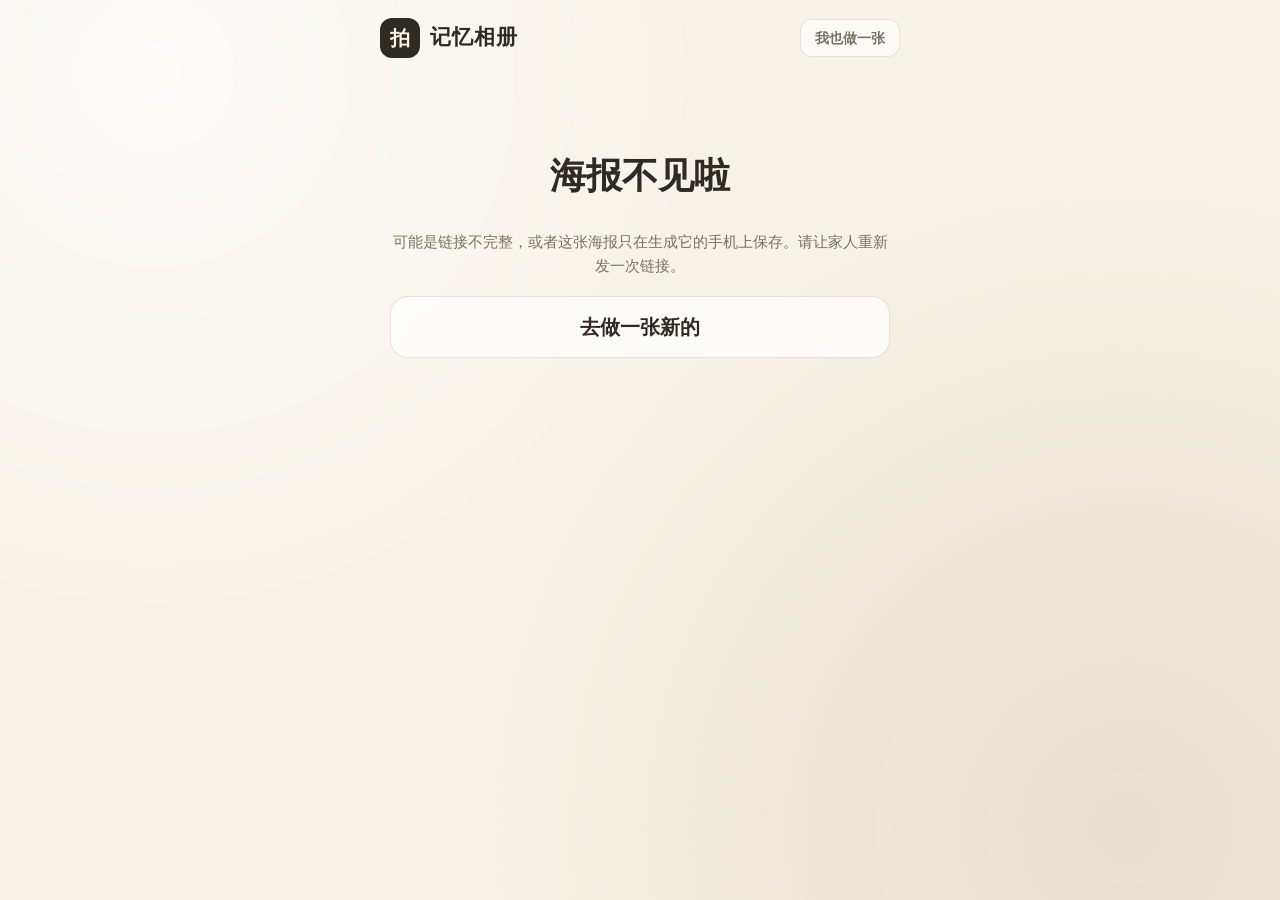
==== view.html @ f5deccc6 "Add files via upload" ====
<!DOCTYPE html>
<html lang="zh-CN">
<head>
  <meta charset="utf-8">
  <meta name="viewport" content="width=device-width, initial-scale=1, viewport-fit=cover">
  <meta name="theme-color" content="#F7F2E8">
  <meta name="description" content="家人做了一张纪念海报，扫码给TA留句话吧。">
  <title>家人的留言 · 记忆相册</title>
  <link rel="stylesheet" href="style.css?v=20261109k">
</head>
<body class="viewer-body">
  <main class="app viewer">
    <header class="top">
      <a class="brand" href="./">
        <span class="brand-mark">拍</span>
        <span class="brand-text">记忆相册</span>
      </a>
      <a class="icon-btn wide" href="./">我也做一张</a>
    </header>

    <div class="view-loading" id="view-loading">
      <div class="spinner"></div>
      <p>正在打开海报…</p>
    </div>

    <div id="view-content" class="hidden">
      <p class="eyebrow">家里有人把今天留下来了</p>

      <div class="poster-wrap" id="poster-wrap">
        <img id="poster-img" alt="家人的纪念海报">
      </div>

      <p class="view-meta" id="view-meta"></p>
      <a class="btn btn-primary" id="download" download="记忆相册-海报.jpg">保存这张海报</a>

      <div class="text-card hidden" id="text-card">
        <p class="tc-date" id="tc-date"></p>
        <h1 id="tc-title"></h1>
        <p class="tc-caption" id="tc-caption"></p>
        <p class="tc-story" id="tc-story"></p>
        <p class="tc-blessing" id="tc-blessing"></p>
        <p class="tc-note">图片加载失败或已过期时，这里显示文字版故事；留言仍会同步。</p>
      </div>

      <section class="comments-card">
        <div class="comments-head">
          <h2>家人的留言</h2>
          <span class="comments-count" id="comments-count"></span>
        </div>
        <p class="comments-intro" id="comments-intro">写下想对TA说的话，留言会同步到老人的海报上。</p>
        <div class="comment-list" id="comment-list"></div>

        <form class="comment-form" id="comment-form">
          <label class="field-label" for="comment-name">您的称呼</label>
          <input id="comment-name" name="name" maxlength="12" autocomplete="nickname" placeholder="比如：小敏、二儿子">
          <label class="field-label" for="comment-content">想说的话</label>
          <textarea id="comment-content" name="content" maxlength="200" rows="4" placeholder="比如：奶奶笑得真好看，周末回家看您。"></textarea>
          <div class="voice-row">
            <button class="voice-btn" id="comment-voice" type="button">
              <svg viewBox="0 0 24 24" width="26" height="26" fill="none" stroke="currentColor" stroke-width="2" stroke-linecap="round" stroke-linejoin="round" aria-hidden="true">
                <rect x="9" y="3" width="6" height="11" rx="3"></rect>
                <path d="M5 11a7 7 0 0 0 14 0M12 18v3M8 21h8"></path>
              </svg>
              <span id="comment-voice-label">点一下，说话</span>
            </button>
            <p class="voice-tip" id="comment-voice-tip">说的话会自动变成文字，可以再改</p>
            <button class="voice-keyboard" id="comment-voice-keyboard" type="button">没反应？用键盘话筒</button>
          </div>
          <button class="btn btn-primary" id="comment-submit" type="submit">写下留言</button>
          <button class="btn btn-ghost hidden" id="copy-comment" type="button">复制留言发给家人</button>
          <p class="comment-tip" id="comment-tip">留言发送后，老人打开海报就能看到。</p>
        </form>
      </section>

      <footer class="footer">
        <p>这张海报只通过这个链接分享给家人。</p>
        <p class="tiny">记忆相册 · 把今天留成一幅画</p>
      </footer>
    </div>

    <div id="view-error" class="view-error hidden">
      <h1>海报不见啦</h1>
      <p>可能是链接不完整，或者这张海报只在生成它的手机上保存。请让家人重新发一次链接。</p>
      <a class="btn btn-ghost" href="./">去做一张新的</a>
    </div>
  </main>

  <div class="toast" id="toast" role="status" aria-live="polite"></div>
  <script src="qrcode.js"></script>
  <script src="poster.js?v=20261109k"></script>
  <script src="sync.js?v=20261109k"></script>
  <script src="voice.js?v=20261109k"></script>
  <script src="view.js?v=20261109k"></script>
</body>
</html>
---- style.css ----
:root {
  --bg: #f7f2e8;
  --paper: #fffdf8;
  --ink: #2f2a23;
  --soft: #7a7162;
  --line: rgba(90, 76, 58, 0.14);
  --accent: #b4552d;
  --accent-deep: #8f3f20;
  --green: #5b7a5e;
  --shadow: 0 18px 40px rgba(91, 72, 45, 0.12);
}

* { box-sizing: border-box; -webkit-tap-highlight-color: transparent; }

html, body {
  margin: 0;
  padding: 0;
  background: var(--bg);
  color: var(--ink);
  font-family: "Noto Sans SC", "PingFang SC", "Hiragino Sans GB", "Microsoft YaHei", sans-serif;
  font-size: 18px;
  line-height: 1.6;
}

body::before {
  content: "";
  position: fixed;
  inset: 0;
  pointer-events: none;
  background:
    radial-gradient(circle at 12% 8%, rgba(255, 255, 255, 0.75), transparent 42%),
    radial-gradient(circle at 88% 92%, rgba(219, 206, 184, 0.55), transparent 46%);
  z-index: 0;
}

.hidden { display: none !important; }

.app {
  position: relative;
  z-index: 1;
  max-width: 560px;
  margin: 0 auto;
  padding: 18px 20px calc(28px + env(safe-area-inset-bottom));
}

/* 顶部 */
.top {
  display: flex;
  align-items: center;
  justify-content: space-between;
  gap: 12px;
  margin-bottom: 16px;
}

.brand {
  display: inline-flex;
  align-items: center;
  gap: 10px;
  text-decoration: none;
  color: var(--ink);
}

.brand-mark {
  width: 40px;
  height: 40px;
  display: grid;
  place-items: center;
  border-radius: 12px;
  background: var(--ink);
  color: #fff7ea;
  font-size: 20px;
  font-weight: 700;
  font-family: "Noto Serif SC", "Songti SC", serif;
}

.brand-text {
  font-size: 21px;
  font-weight: 700;
  font-family: "Noto Serif SC", "Songti SC", serif;
  letter-spacing: 1px;
}

.top-actions { display: flex; gap: 8px; }

.icon-btn {
  border: 1px solid var(--line);
  background: rgba(255, 255, 255, 0.7);
  color: var(--soft);
  width: 38px;
  height: 38px;
  border-radius: 12px;
  font-size: 15px;
  font-weight: 700;
  cursor: pointer;
  display: grid;
  place-items: center;
  text-decoration: none;
}

.icon-btn.wide { width: auto; padding: 0 14px; font-size: 14px; }

/* 步骤 */
.steps {
  display: flex;
  align-items: center;
  justify-content: center;
  gap: 10px;
  margin: 6px 0 18px;
}

.step-dot {
  width: 30px;
  height: 30px;
  border-radius: 50%;
  display: grid;
  place-items: center;
  font-size: 14px;
  font-weight: 700;
  color: var(--soft);
  background: rgba(255, 255, 255, 0.65);
  border: 1px solid var(--line);
}

.step-dot.active { background: var(--accent); color: #fff; border-color: transparent; }

.step-line { width: 36px; height: 2px; background: var(--line); }

/* 面板 */
.panel { display: none; animation: fade 0.28s ease; }
.panel.active { display: block; }

@keyframes fade {
  from { opacity: 0; transform: translateY(8px); }
  to { opacity: 1; transform: none; }
}

.hero-title {
  margin: 14px 0 6px;
  font-size: 40px;
  line-height: 1.25;
  font-family: "Noto Serif SC", "Songti SC", serif;
  letter-spacing: 1px;
}

.hero-sub, .panel-sub {
  margin: 0 0 22px;
  color: var(--soft);
  font-size: 17px;
}

.panel-title {
  margin: 8px 0 4px;
  font-size: 30px;
  line-height: 1.35;
  font-family: "Noto Serif SC", "Songti SC", serif;
}

.panel-title.center { text-align: center; }

/* 拍照卡片 */
.camera-card {
  display: flex;
  flex-direction: column;
  align-items: center;
  gap: 10px;
  padding: 46px 20px 40px;
  border-radius: 28px;
  background: linear-gradient(160deg, #fffdf8, #f1e8d8);
  border: 2px dashed rgba(180, 85, 45, 0.35);
  box-shadow: var(--shadow);
  cursor: pointer;
  text-align: center;
  transition: transform 0.15s ease;
}

.camera-card:active { transform: scale(0.985); }

.camera-icon { color: var(--accent); }

.camera-title { font-size: 26px; font-weight: 700; }

.camera-hint { color: var(--soft); font-size: 15px; }

.shot-preview {
  width: 100%;
  max-height: 320px;
  object-fit: cover;
  border-radius: 20px;
  box-shadow: var(--shadow);
  margin-bottom: 18px;
  background: #e7e0d3;
}

/* 按钮 */
.btn {
  display: flex;
  align-items: center;
  justify-content: center;
  width: 100%;
  min-height: 58px;
  padding: 14px 20px;
  border: none;
  border-radius: 18px;
  font-family: inherit;
  font-size: 20px;
  font-weight: 700;
  text-decoration: none;
  cursor: pointer;
  transition: transform 0.15s ease, opacity 0.15s ease;
}

.btn:active { transform: scale(0.985); opacity: 0.92; }

.btn-primary {
  background: linear-gradient(135deg, var(--accent), var(--accent-deep));
  color: #fff8ee;
  box-shadow: 0 14px 26px rgba(180, 85, 45, 0.28);
}

.btn-ghost {
  background: rgba(255, 255, 255, 0.72);
  color: var(--ink);
  border: 1px solid var(--line);
}

.btn-big { margin-top: 18px; }

.row { display: flex; gap: 12px; margin-top: 16px; }
.row .btn { flex: 1; }

/* 文字输入 */
textarea, input[type="text"], input[type="password"] {
  width: 100%;
  border: 1px solid var(--line);
  border-radius: 18px;
  background: rgba(255, 255, 255, 0.82);
  padding: 16px 16px;
  font-family: inherit;
  font-size: 18px;
  line-height: 1.6;
  color: var(--ink);
  outline: none;
  resize: vertical;
}

textarea:focus, input:focus { border-color: rgba(180, 85, 45, 0.55); }

/* 语音输入 */
.voice-row {
  display: flex;
  flex-direction: column;
  gap: 8px;
  margin-top: 12px;
}

.voice-btn {
  display: flex;
  align-items: center;
  justify-content: center;
  gap: 10px;
  width: 100%;
  padding: 14px 18px;
  border-radius: 18px;
  border: 2px dashed rgba(180, 85, 45, 0.38);
  background: rgba(255, 255, 255, 0.72);
  color: var(--accent-deep);
  font-family: inherit;
  font-size: 18px;
  font-weight: 700;
  cursor: pointer;
}

.voice-btn:disabled {
  opacity: 0.55;
  cursor: not-allowed;
}

.voice-btn.recording {
  border-style: solid;
  border-color: #b4552d;
  background: #b4552d;
  color: #fff8ee;
  animation: voicePulse 1.2s infinite;
}

.voice-btn.starting {
  border-style: solid;
  border-color: #d08a3c;
  background: #f0c987;
  color: #5a3a2e;
  animation: voicePulse 1.6s infinite;
}

.voice-btn.keyboard-mode {
  border-style: solid;
  border-color: rgba(180, 85, 45, 0.5);
  background: #fffaf1;
  color: #7a4a32;
}

.voice-btn svg { flex: none; }

.voice-keyboard {
  align-self: stretch;
  min-height: 46px;
  padding: 10px 14px;
  border: 1px dashed rgba(180, 85, 45, 0.45);
  border-radius: 12px;
  background: #fffaf1;
  color: var(--accent);
  font-size: 15px;
  font-weight: 600;
  cursor: pointer;
}

.voice-tip {
  margin: 0;
  text-align: center;
  font-size: 14px;
  line-height: 1.5;
  color: var(--soft);
}

.voice-tip.error {
  color: #a8432a;
  font-weight: 600;
}

.voice-keyboard.attention {
  border-color: #b4552d;
  background: #ffe9d6;
  animation: voicePulse 1.6s infinite;
}

@keyframes voicePulse {
  0%, 100% { box-shadow: 0 0 0 0 rgba(180, 85, 45, 0.3); }
  50% { box-shadow: 0 0 0 9px rgba(180, 85, 45, 0); }
}

/* 风格 */
.styles {
  display: grid;
  grid-template-columns: 1fr 1fr;
  gap: 14px;
  margin-bottom: 6px;
}

.style-card {
  display: flex;
  flex-direction: column;
  align-items: flex-start;
  gap: 2px;
  padding: 10px 10px 14px;
  border-radius: 22px;
  border: 2px solid transparent;
  background: rgba(255, 255, 255, 0.72);
  box-shadow: 0 8px 22px rgba(91, 72, 45, 0.08);
  cursor: pointer;
  font-family: inherit;
  text-align: left;
}

.style-card.selected {
  border-color: var(--accent);
  box-shadow: 0 12px 28px rgba(180, 85, 45, 0.2);
}

.style-swatch {
  width: 100%;
  height: 86px;
  border-radius: 14px;
  margin-bottom: 8px;
  overflow: hidden;
  box-shadow: inset 0 0 0 1px rgba(90, 60, 30, 0.08);
}

.style-swatch svg { display: block; width: 100%; height: 100%; }

.style-name { font-size: 20px; font-weight: 700; padding-left: 4px; }
.style-desc { font-size: 13px; color: var(--soft); padding-left: 4px; }

.ai-hint {
  margin: 14px 2px 0;
  font-size: 13px;
  color: var(--soft);
  text-align: center;
}

/* 结果 */
.poster-wrap {
  margin: 16px 0 18px;
  border-radius: 22px;
  overflow: hidden;
  box-shadow: 0 26px 50px rgba(70, 50, 28, 0.22);
  background: #fff;
}

.poster-wrap img { display: block; width: 100%; height: auto; }

.insight {
  background: rgba(255, 255, 255, 0.78);
  border: 1px solid var(--line);
  border-radius: 18px;
  padding: 14px 16px;
  margin-bottom: 16px;
  font-size: 15px;
}

.insight-head { font-weight: 700; color: var(--accent-deep); margin-bottom: 6px; }
.insight p { margin: 4px 0; color: var(--soft); }
.insight p span { color: var(--ink); font-weight: 700; margin-right: 8px; }
.insight b {
  display: inline-block;
  margin: 2px 6px 2px 0;
  padding: 2px 9px;
  border-radius: 999px;
  background: rgba(91, 122, 94, 0.12);
  color: var(--green);
  font-weight: 600;
}

.actions { display: flex; gap: 12px; }
.actions .btn { flex: 1; }
.result-actions { margin-top: 18px; flex-direction: column; }
.result-pair { width: 100%; }
.random-hint {
  margin: 8px 0 0;
  text-align: center;
  font-size: 14px;
  line-height: 1.5;
  color: var(--soft);
}

.qr-card {
  display: flex;
  align-items: center;
  gap: 16px;
  margin: 18px 0;
  padding: 16px;
  border-radius: 22px;
  background: rgba(255, 255, 255, 0.8);
  border: 1px solid var(--line);
}

.qr-card img { width: 128px; height: 128px; border-radius: 12px; background: #fff; }

.qr-info strong { font-size: 17px; }
.qr-info p { margin: 4px 0 8px; font-size: 14px; color: var(--soft); }
.qr-info a { color: var(--accent-deep); font-size: 14px; font-weight: 700; }

.sync-note {
  margin: -4px 0 6px;
  text-align: center;
  font-size: 13px;
  color: var(--soft);
}

/* 页脚 */
.footer {
  margin-top: 30px;
  text-align: center;
  color: var(--soft);
  font-size: 13px;
}

.footer p { margin: 4px 0; }
.footer .tiny { opacity: 0.75; font-size: 12px; }

/* 加载 */
.loading {
  position: fixed;
  inset: 0;
  z-index: 50;
  display: grid;
  place-items: center;
  background: rgba(247, 242, 232, 0.9);
  backdrop-filter: blur(5px);
}

.loading-card {
  width: min(86%, 340px);
  padding: 30px 24px;
  border-radius: 26px;
  background: var(--paper);
  box-shadow: var(--shadow);
  text-align: center;
}

.pulse { display: flex; justify-content: center; gap: 9px; margin-bottom: 18px; }

.pulse span {
  width: 12px;
  height: 12px;
  border-radius: 50%;
  background: var(--accent);
  animation: pulse 1.2s infinite ease-in-out;
}

.pulse span:nth-child(2) { animation-delay: 0.18s; }
.pulse span:nth-child(3) { animation-delay: 0.36s; }

@keyframes pulse {
  0%, 100% { transform: translateY(0); opacity: 0.45; }
  50% { transform: translateY(-8px); opacity: 1; }
}

.loading-text { margin: 0 0 6px; font-size: 19px; font-weight: 700; }
.loading-tip { margin: 0; color: var(--soft); font-size: 14px; }

/* 弹窗 */
.modal {
  position: fixed;
  inset: 0;
  z-index: 60;
  display: grid;
  place-items: center;
  padding: 20px;
  background: rgba(35, 28, 20, 0.45);
  backdrop-filter: blur(3px);
}

.modal-card {
  width: min(100%, 420px);
  max-height: 86vh;
  overflow: auto;
  padding: 24px 22px;
  border-radius: 26px;
  background: var(--paper);
  box-shadow: var(--shadow);
}

.modal-card h2 {
  margin: 0 0 6px;
  font-size: 23px;
  font-family: "Noto Serif SC", "Songti SC", serif;
}

.modal-sub { margin: 0 0 16px; color: var(--soft); font-size: 14px; }

/* 最近的海报 */
.gallery-card { width: min(100%, 520px); position: relative; }
.gallery-close { position: absolute; top: 14px; right: 14px; z-index: 2; }
.gallery-grid { display: grid; grid-template-columns: repeat(2, minmax(0, 1fr)); gap: 12px; }
.gallery-item {
  display: block;
  width: 100%;
  padding: 0;
  border: 1px solid var(--line);
  border-radius: 16px;
  overflow: hidden;
  background: rgba(255, 255, 255, 0.75);
  text-align: left;
  cursor: pointer;
}
.gallery-thumb { display: block; width: 100%; aspect-ratio: 1080 / 1820; background: #e9e2d5; }
.gallery-meta { display: block; padding: 8px 10px 10px; }
.gallery-meta strong { display: block; font-size: 14px; color: var(--ink); }
.gallery-meta small { display: block; margin-top: 2px; font-size: 11px; color: var(--soft); }
.gallery-empty { margin: 18px 0 4px; color: var(--soft); font-size: 14px; text-align: center; }
.gallery-back {
  border: 0;
  background: none;
  color: var(--accent-deep);
  font: inherit;
  font-size: 13px;
  padding: 0 0 10px;
  cursor: pointer;
}
#history-poster { display: block; width: 100%; border-radius: 16px; box-shadow: 0 16px 32px rgba(70, 50, 28, 0.18); }
.history-comments { margin: 14px 0; }
.history-comments h3 { margin: 0 0 8px; font-size: 15px; }
.history-comment { margin-bottom: 8px; padding: 10px 12px; border: 1px solid var(--line); border-radius: 14px; background: rgba(255, 255, 255, 0.72); }
.history-comment strong { display: block; font-size: 13px; color: var(--accent-deep); }
.history-comment p { margin: 4px 0; font-size: 14px; line-height: 1.6; color: var(--ink); }
.history-comment span { font-size: 11px; color: var(--soft); }
#history-page-link { display: block; text-align: center; }

.field-label {
  display: block;
  margin: 12px 0 6px;
  font-size: 14px;
  font-weight: 700;
  color: var(--soft);
}

.field-tip { margin: 8px 0 0; font-size: 12px; color: var(--soft); }

.help-list { margin: 10px 0 14px; padding-left: 22px; }
.help-list li { margin: 8px 0; }

/* 轻提示 */
.toast {
  position: fixed;
  left: 50%;
  bottom: calc(30px + env(safe-area-inset-bottom));
  z-index: 80;
  transform: translate(-50%, 20px);
  max-width: 86%;
  padding: 12px 18px;
  border-radius: 999px;
  background: rgba(47, 42, 35, 0.92);
  color: #fff8ee;
  font-size: 15px;
  opacity: 0;
  pointer-events: none;
  transition: opacity 0.22s ease, transform 0.22s ease;
}

.toast.show { opacity: 1; transform: translate(-50%, 0); }

/* ---------------- 留言页 ---------------- */
.eyebrow {
  margin: 6px 0 14px;
  text-align: center;
  color: var(--soft);
  font-size: 14px;
  letter-spacing: 1px;
}

.view-meta {
  margin: -4px 0 14px;
  text-align: center;
  color: var(--soft);
  font-size: 14px;
}

.comments-card {
  margin-top: 22px;
  padding: 20px;
  border-radius: 24px;
  background: rgba(255, 255, 255, 0.82);
  border: 1px solid var(--line);
}

.comments-head {
  display: flex;
  align-items: baseline;
  justify-content: space-between;
}

.comments-head h2 {
  margin: 0;
  font-size: 21px;
  font-family: "Noto Serif SC", "Songti SC", serif;
}

.comments-count { color: var(--soft); font-size: 13px; }
.comments-intro { margin: 6px 0 14px; color: var(--soft); font-size: 14px; }

.comment-list { display: flex; flex-direction: column; gap: 10px; }

.comment-empty { color: var(--soft); font-size: 14px; margin: 4px 0 14px; }

.comment-item {
  padding: 12px 14px;
  border-radius: 16px;
  background: rgba(247, 242, 232, 0.85);
}

.comment-name { font-weight: 700; font-size: 14px; color: var(--accent-deep); }
.comment-text { font-size: 16px; margin-top: 2px; }

.comment-form { margin-top: 18px; }
.comment-form textarea { margin-bottom: 12px; }
.comment-tip { margin: 10px 0 0; color: var(--soft); font-size: 12px; text-align: center; }

.view-loading {
  padding: 60px 0;
  text-align: center;
  color: var(--soft);
}

.spinner {
  width: 38px;
  height: 38px;
  margin: 0 auto 14px;
  border-radius: 50%;
  border: 3px solid rgba(180, 85, 45, 0.18);
  border-top-color: var(--accent);
  animation: spin 0.9s linear infinite;
}

@keyframes spin { to { transform: rotate(360deg); } }

.view-error { padding: 50px 10px; text-align: center; }
.view-error h1 { font-family: "Noto Serif SC", "Songti SC", serif; }
.view-error p { color: var(--soft); font-size: 15px; }
.view-error .btn { margin-top: 18px; }

/* 文字版故事卡 */
.text-card {
  margin: 18px 0;
  padding: 26px 24px;
  border-radius: 26px;
  background: linear-gradient(160deg, #f7f2e7, #e9e0cf);
  color: #3c3830;
  box-shadow: var(--shadow);
}

.text-card .tc-date { margin: 0 0 10px; font-size: 14px; opacity: 0.75; }

.text-card h1 {
  margin: 0 0 12px;
  font-size: 34px;
  line-height: 1.3;
  font-family: "Noto Serif SC", "Songti SC", serif;
  color: #6c7c69;
}

.text-card .tc-caption { font-size: 17px; margin: 0 0 12px; }
.text-card .tc-story { font-size: 16px; margin: 0 0 14px; opacity: 0.9; }
.text-card .tc-blessing {
  margin: 0;
  font-size: 17px;
  font-family: "Noto Serif SC", "Songti SC", serif;
  color: #6c7c69;
}

.text-card .tc-note {
  margin: 18px 0 0;
  padding-top: 14px;
  border-top: 1px solid rgba(90, 76, 58, 0.16);
  font-size: 12px;
  opacity: 0.7;
}

.text-card[data-style="喜庆"] {
  background: linear-gradient(160deg, #9b231e, #751614);
  color: #fff8e8;
}
.text-card[data-style="喜庆"] h1, .text-card[data-style="喜庆"] .tc-blessing { color: #f4c969; }

.text-card[data-style="美丽"] {
  background: linear-gradient(160deg, #fde7e7, #dbe5f5);
  color: #4a3e42;
}
.text-card[data-style="美丽"] h1, .text-card[data-style="美丽"] .tc-blessing { color: #be6c76; }

.text-card[data-style="怀旧"] {
  background: linear-gradient(160deg, #ebe0cc, #d5c6ae);
  color: #483929;
}
.text-card[data-style="怀旧"] h1, .text-card[data-style="怀旧"] .tc-blessing { color: #8b6846; }

@media (max-width: 380px) {
  .hero-title { font-size: 34px; }
  .panel-title { font-size: 26px; }
  .btn { font-size: 18px; }
}
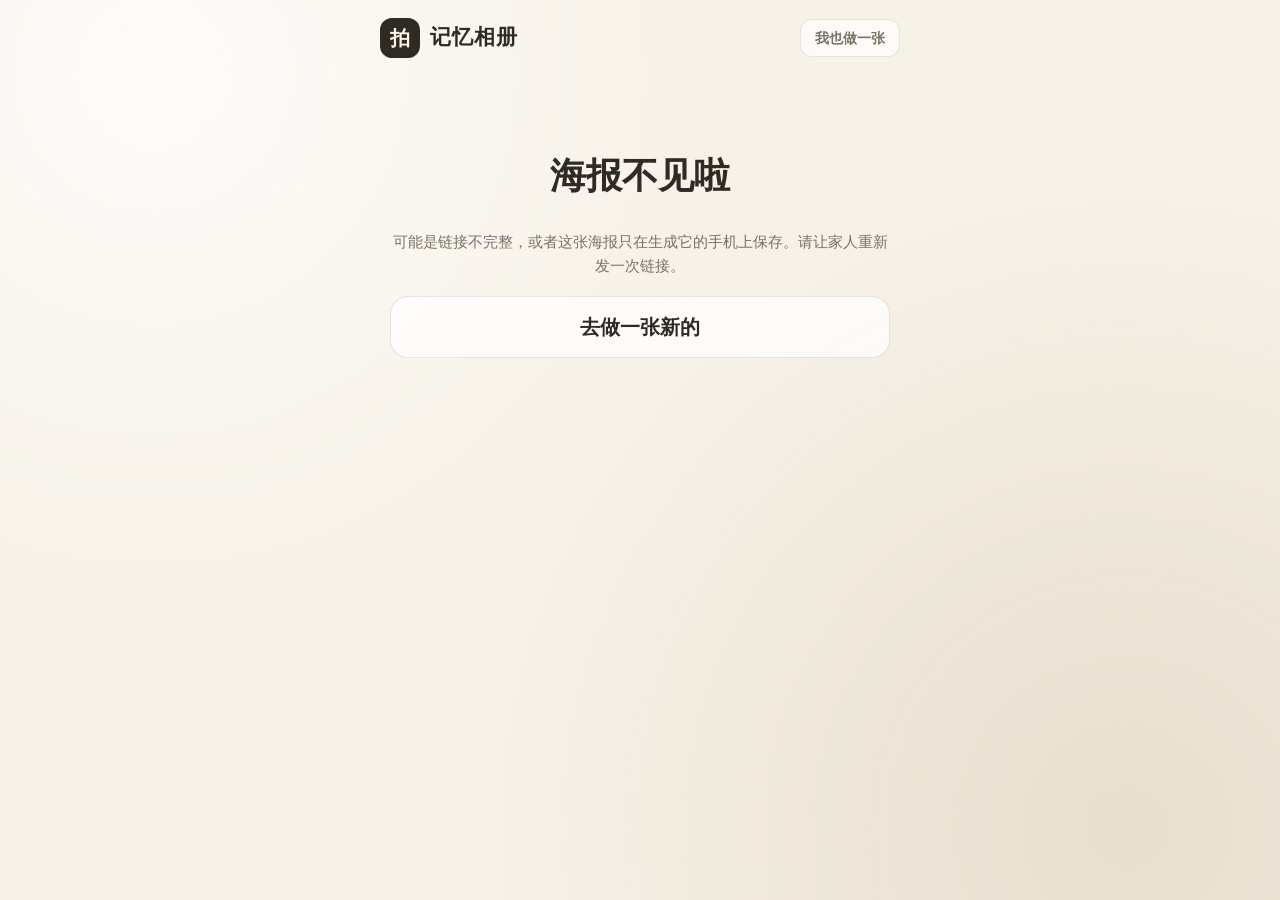
==== commit 60073b54: "Add files via upload" ====
--- a/view.html
+++ b/view.html
@@ -6,7 +6,7 @@
   <meta name="theme-color" content="#F7F2E8">
   <meta name="description" content="家人做了一张纪念海报，扫码给TA留句话吧。">
   <title>家人的留言 · 记忆相册</title>
-  <link rel="stylesheet" href="style.css?v=20261109k">
+  <link rel="stylesheet" href="style.css?v=20261109m">
 </head>
 <body class="viewer-body">
   <main class="app viewer">
@@ -51,8 +51,12 @@
         <div class="comment-list" id="comment-list"></div>
 
         <form class="comment-form" id="comment-form">
-          <label class="field-label" for="comment-name">您的称呼</label>
-          <input id="comment-name" name="name" maxlength="12" autocomplete="nickname" placeholder="比如：小敏、二儿子">
+          <label class="field-label" for="comment-name-select">您的称呼</label>
+          <select id="comment-name-select" class="comment-name-select">
+            <!-- 家人昵称由 JS 填充 -->
+          </select>
+          <input id="comment-name-other" type="text" maxlength="12" autocomplete="nickname" placeholder="输入您的昵称" class="comment-name-other hidden">
+          <input id="comment-name" type="hidden" name="name">
           <label class="field-label" for="comment-content">想说的话</label>
           <textarea id="comment-content" name="content" maxlength="200" rows="4" placeholder="比如：奶奶笑得真好看，周末回家看您。"></textarea>
           <div class="voice-row">
@@ -87,9 +91,9 @@
 
   <div class="toast" id="toast" role="status" aria-live="polite"></div>
   <script src="qrcode.js"></script>
-  <script src="poster.js?v=20261109k"></script>
-  <script src="sync.js?v=20261109k"></script>
-  <script src="voice.js?v=20261109k"></script>
-  <script src="view.js?v=20261109k"></script>
+  <script src="poster.js?v=20261109m"></script>
+  <script src="sync.js?v=20261109m"></script>
+  <script src="voice.js?v=20261109m"></script>
+  <script src="view.js?v=20261109m"></script>
 </body>
 </html>
--- a/style.css
+++ b/style.css
@@ -587,6 +587,92 @@
 
 .help-list { margin: 10px 0 14px; padding-left: 22px; }
 .help-list li { margin: 8px 0; }
+
+/* 家人昵称列表 */
+.family-list {
+  display: flex;
+  flex-direction: column;
+  gap: 10px;
+  margin-bottom: 14px;
+}
+
+.family-item {
+  display: flex;
+  align-items: center;
+  gap: 8px;
+  padding: 12px 12px;
+  border: 1px solid var(--line);
+  border-radius: 14px;
+  background: rgba(255, 255, 255, 0.8);
+  min-height: 54px;
+}
+
+.family-item.first {
+  border-color: rgba(180, 85, 45, 0.35);
+  background: rgba(255, 245, 232, 0.9);
+}
+
+.family-item.first::before {
+  content: "老人";
+  flex: none;
+  font-size: 12px;
+  font-weight: 700;
+  color: #fff;
+  background: var(--accent);
+  padding: 4px 10px;
+  border-radius: 8px;
+  white-space: nowrap;
+}
+
+.family-item .family-name {
+  flex: 1;
+  border: 1px solid rgba(90, 76, 58, 0.18);
+  background: #fff;
+  font: inherit;
+  font-size: 17px;
+  color: var(--ink);
+  padding: 10px 14px;
+  border-radius: 10px;
+  min-height: 40px;
+  width: 0; /* 让 flex:1 生效 */
+}
+
+.family-item .family-name:focus {
+  border-color: var(--accent);
+  outline: 2px solid rgba(180, 85, 45, 0.25);
+}
+
+.family-item .family-actions {
+  display: flex;
+  gap: 4px;
+  flex: none;
+}
+
+.family-item .family-actions button {
+  width: 36px;
+  height: 36px;
+  border: 1px solid var(--line);
+  background: rgba(255, 255, 255, 0.7);
+  border-radius: 10px;
+  font-size: 17px;
+  cursor: pointer;
+  display: grid;
+  place-items: center;
+  color: var(--soft);
+}
+
+.family-item .family-actions button:hover { color: var(--ink); }
+.family-item .family-actions button:disabled { opacity: 0.3; cursor: not-allowed; }
+
+.family-add {
+  display: flex;
+  gap: 8px;
+  align-items: stretch;
+  margin-bottom: 4px;
+}
+
+.family-add input { flex: 1; font-size: 16px; padding: 10px 14px; }
+.family-add-btn { flex: none; padding: 0 18px; min-height: 46px; font-size: 16px; border-radius: 14px; }
 
 /* 轻提示 */
 .toast {
@@ -664,6 +750,36 @@
 .comment-form textarea { margin-bottom: 12px; }
 .comment-tip { margin: 10px 0 0; color: var(--soft); font-size: 12px; text-align: center; }
 
+.comment-name-select,
+.comment-name-other {
+  width: 100%;
+  border: 1px solid var(--line);
+  border-radius: 14px;
+  background: rgba(255, 255, 255, 0.85);
+  padding: 12px 14px;
+  font-family: inherit;
+  font-size: 17px;
+  color: var(--ink);
+  outline: none;
+  margin-bottom: 10px;
+  appearance: none;
+  -webkit-appearance: none;
+  background-image: url("data:image/svg+xml;charset=utf-8,%3Csvg xmlns='http://www.w3.org/2000/svg' width='14' height='8' viewBox='0 0 14 8'%3E%3Cpath d='M1 1l6 6 6-6' fill='none' stroke='%237a7162' stroke-width='1.8' stroke-linecap='round' stroke-linejoin='round'/%3E%3C/svg%3E");
+  background-repeat: no-repeat;
+  background-position: right 14px center;
+  padding-right: 36px;
+}
+
+.comment-name-select:focus,
+.comment-name-other:focus { border-color: rgba(180, 85, 45, 0.55); }
+
+.comment-name-other {
+  background-image: none;
+  padding-right: 14px;
+}
+
+.comment-name-other.hidden { display: none; }
+
 .view-loading {
   padding: 60px 0;
   text-align: center;
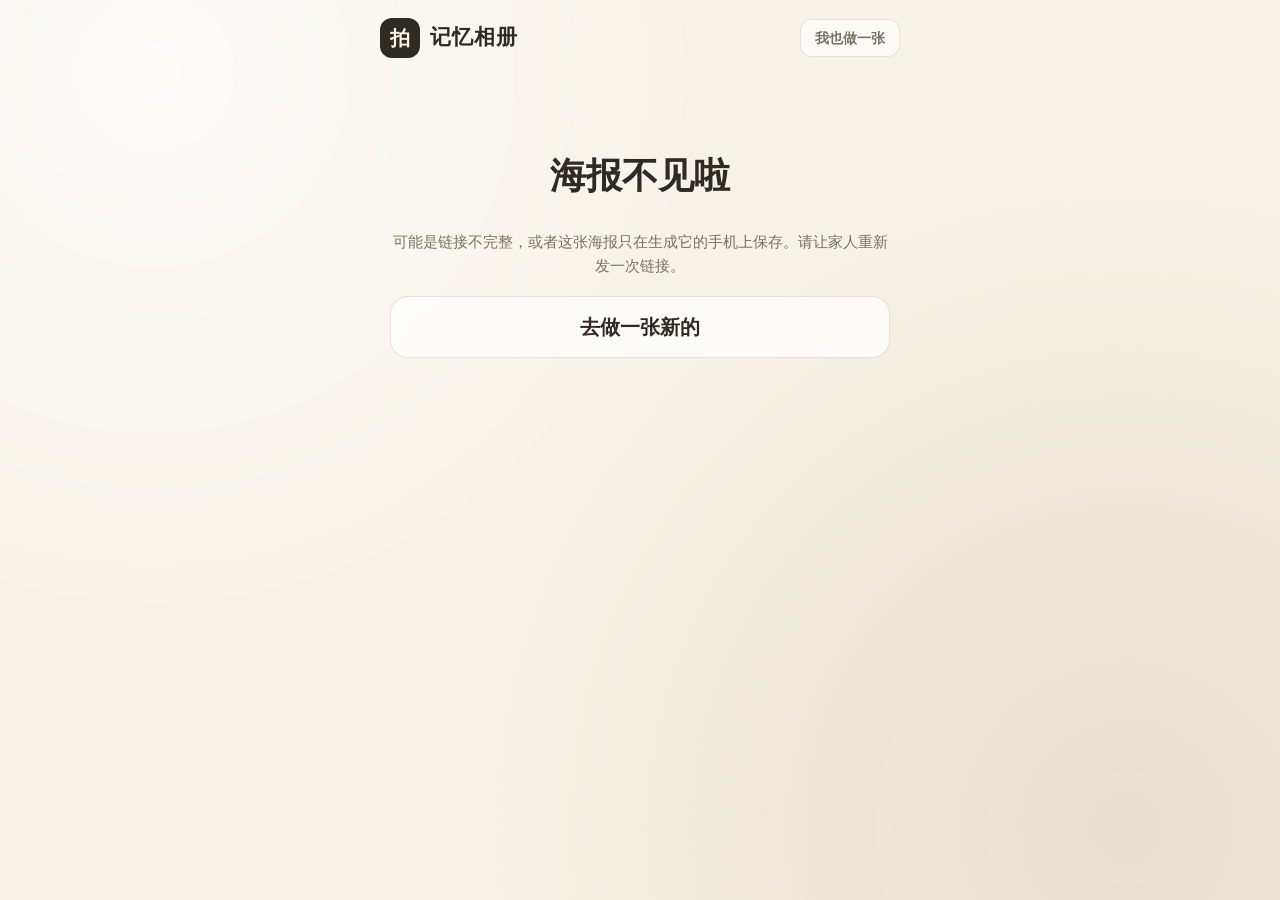
==== commit 3b56153e: "Add files via upload" ====
--- a/view.html
+++ b/view.html
@@ -6,7 +6,7 @@
   <meta name="theme-color" content="#F7F2E8">
   <meta name="description" content="家人做了一张纪念海报，扫码给TA留句话吧。">
   <title>家人的留言 · 记忆相册</title>
-  <link rel="stylesheet" href="style.css?v=20261109m">
+  <link rel="stylesheet" href="style.css?v=20261109n">
 </head>
 <body class="viewer-body">
   <main class="app viewer">
@@ -91,9 +91,9 @@
 
   <div class="toast" id="toast" role="status" aria-live="polite"></div>
   <script src="qrcode.js"></script>
-  <script src="poster.js?v=20261109m"></script>
-  <script src="sync.js?v=20261109m"></script>
-  <script src="voice.js?v=20261109m"></script>
-  <script src="view.js?v=20261109m"></script>
+  <script src="poster.js?v=20261109n"></script>
+  <script src="sync.js?v=20261109n"></script>
+  <script src="voice.js?v=20261109n"></script>
+  <script src="view.js?v=20261109n"></script>
 </body>
 </html>
--- a/style.css
+++ b/style.css
@@ -666,13 +666,28 @@
 
 .family-add {
   display: flex;
-  gap: 8px;
-  align-items: stretch;
+  gap: 10px;
+  align-items: center;
   margin-bottom: 4px;
 }
 
-.family-add input { flex: 1; font-size: 16px; padding: 10px 14px; }
-.family-add-btn { flex: none; padding: 0 18px; min-height: 46px; font-size: 16px; border-radius: 14px; }
+.family-add input {
+  flex: 1;
+  font-size: 17px;
+  padding: 14px 16px;
+  min-height: 54px;
+  width: 0; /* 让 flex:1 生效 */
+}
+
+.family-add-btn {
+  flex: none;
+  padding: 0 20px;
+  min-width: 90px;
+  min-height: 54px;
+  font-size: 17px;
+  font-weight: 700;
+  border-radius: 14px;
+}
 
 /* 轻提示 */
 .toast {
